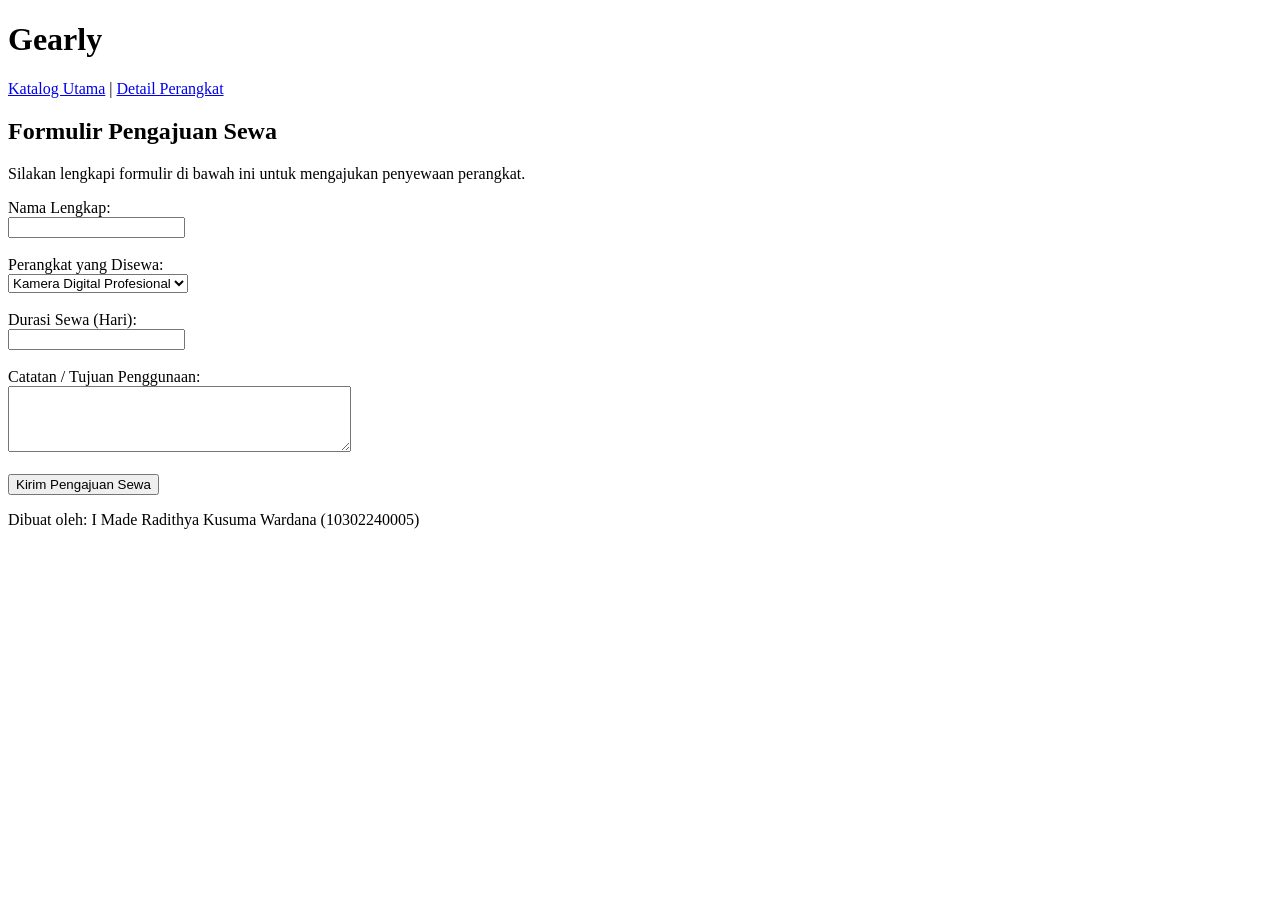
==== sewa.html @ 77690fd5 "Tugas 2: Struktur Gearly" ====
<!DOCTYPE html>
<html lang="id">
<head>
    <meta charset="UTF-8">
    <title>Formulir Penyewaan - Gearly</title>
</head>
<body>
    <header>
        <h1>Gearly</h1>
        <nav>
            <a href="index.html">Katalog Utama</a> | 
            <a href="detail.html">Detail Perangkat</a>
        </nav>
    </header>

    <main>
        <h2>Formulir Pengajuan Sewa</h2>
        <p>Silakan lengkapi formulir di bawah ini untuk mengajukan penyewaan perangkat.</p>
        
        <form action="#" method="POST">
            <label for="namaLengkap">Nama Lengkap:</label><br>
            <input type="text" id="namaLengkap" name="namaLengkap"><br><br>

            <label for="pilihanPerangkat">Perangkat yang Disewa:</label><br>
            <select id="pilihanPerangkat" name="pilihanPerangkat">
                <option value="kamera">Kamera Digital Profesional</option>
                <option value="racing_wheel">Racing Wheel Simulator</option>
            </select><br><br>

            <label for="durasiSewa">Durasi Sewa (Hari):</label><br>
            <input type="number" id="durasiSewa" name="durasiSewa" min="1"><br><br>

            <label for="catatanTambahan">Catatan / Tujuan Penggunaan:</label><br>
            <textarea id="catatanTambahan" name="catatanTambahan" rows="4" cols="40"></textarea><br><br>

            <input type="submit" value="Kirim Pengajuan Sewa">
        </form>
    </main>

    <footer>
        <p>Dibuat oleh: I Made Radithya Kusuma Wardana (10302240005)</p>
    </footer>
</body>
</html>
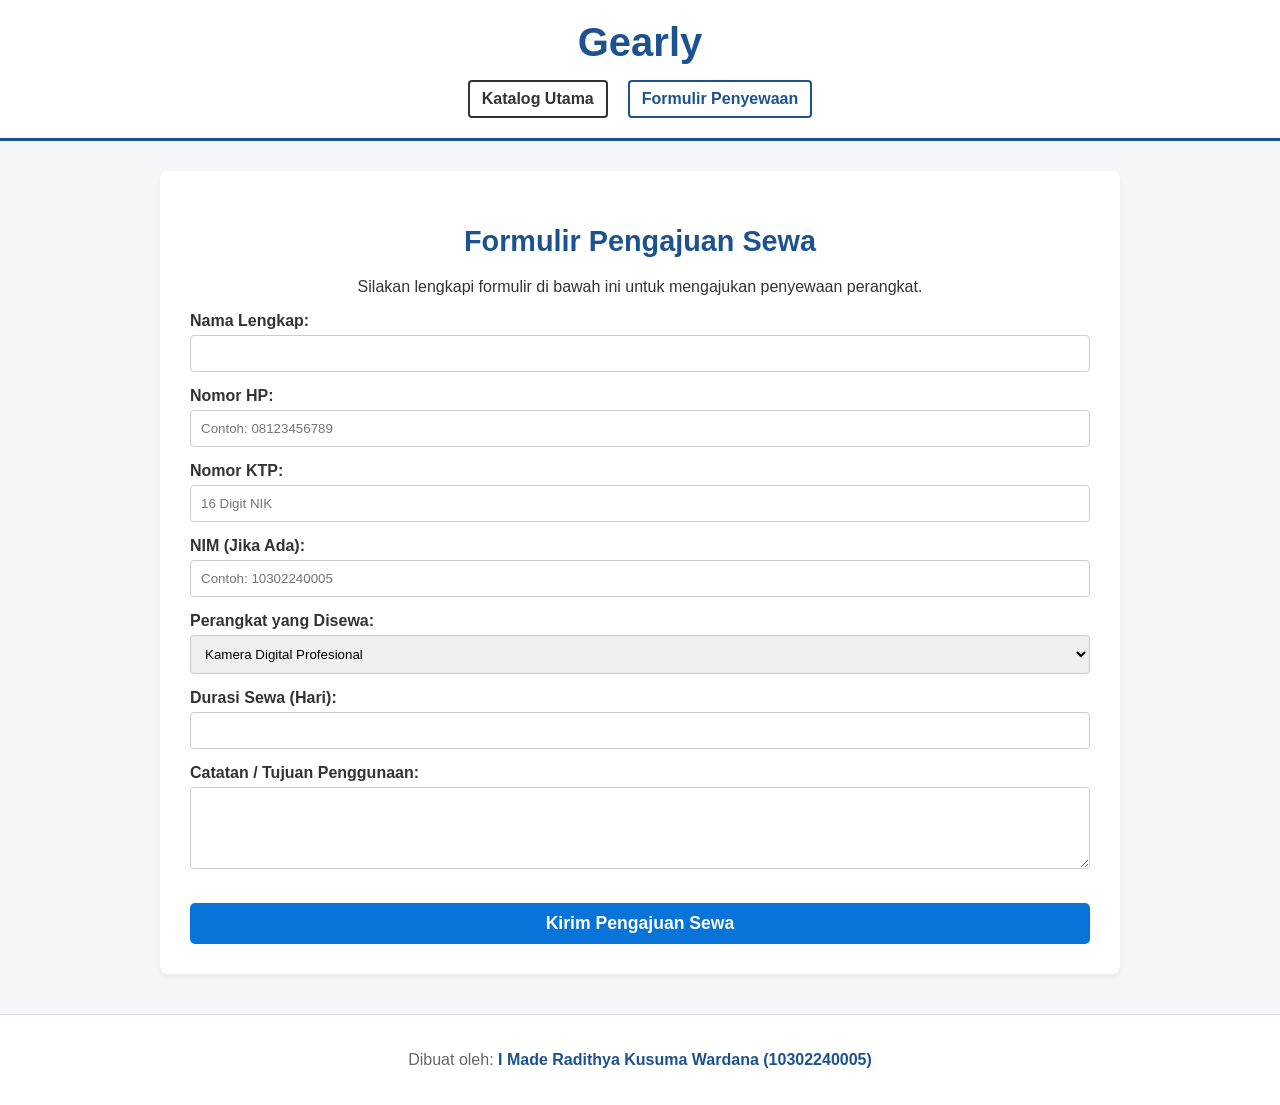
==== commit 64f0d64e: "Tugas 3" ====
--- a/sewa.html
+++ b/sewa.html
@@ -3,42 +3,73 @@
 <head>
     <meta charset="UTF-8">
     <title>Formulir Penyewaan - Gearly</title>
+    <link rel="stylesheet" href="style.css">
 </head>
 <body>
     <header>
-        <h1>Gearly</h1>
+        <div class="header-container">
+            <h1>Gearly</h1>
+        </div>
         <nav>
-            <a href="index.html">Katalog Utama</a> | 
-            <a href="detail.html">Detail Perangkat</a>
+            <ul class="nav-list">
+                <li><a href="index.html">Katalog Utama</a></li>
+                <!-- Class active dipasang di halaman formulir -->
+                <li><a href="sewa.html" class="active">Formulir Penyewaan</a></li>
+            </ul>
         </nav>
     </header>
 
-    <main>
-        <h2>Formulir Pengajuan Sewa</h2>
-        <p>Silakan lengkapi formulir di bawah ini untuk mengajukan penyewaan perangkat.</p>
+    <main class="form-container">
+        <h2 class="section-title">Formulir Pengajuan Sewa</h2>
+        <p class="text-center">Silakan lengkapi formulir di bawah ini untuk mengajukan penyewaan perangkat.</p>
         
-        <form action="#" method="POST">
-            <label for="namaLengkap">Nama Lengkap:</label><br>
-            <input type="text" id="namaLengkap" name="namaLengkap"><br><br>
+        <form action="#" method="POST" class="styled-form">
+            <div class="form-group">
+                <label for="namaLengkap">Nama Lengkap:</label>
+                <input type="text" id="namaLengkap" name="namaLengkap" required>
+            </div>
 
-            <label for="pilihanPerangkat">Perangkat yang Disewa:</label><br>
-            <select id="pilihanPerangkat" name="pilihanPerangkat">
-                <option value="kamera">Kamera Digital Profesional</option>
-                <option value="racing_wheel">Racing Wheel Simulator</option>
-            </select><br><br>
+            <!-- Field Tambahan -->
+            <div class="form-group">
+                <label for="noHp">Nomor HP:</label>
+                <input type="tel" id="noHp" name="noHp" placeholder="Contoh: 08123456789" required>
+            </div>
 
-            <label for="durasiSewa">Durasi Sewa (Hari):</label><br>
-            <input type="number" id="durasiSewa" name="durasiSewa" min="1"><br><br>
+            <div class="form-group">
+                <label for="noKtp">Nomor KTP:</label>
+                <input type="number" id="noKtp" name="noKtp" placeholder="16 Digit NIK" required>
+            </div>
 
-            <label for="catatanTambahan">Catatan / Tujuan Penggunaan:</label><br>
-            <textarea id="catatanTambahan" name="catatanTambahan" rows="4" cols="40"></textarea><br><br>
+            <div class="form-group">
+                <label for="nim">NIM (Jika Ada):</label>
+                <input type="text" id="nim" name="nim" placeholder="Contoh: 10302240005">
+            </div>
+            <!-- Akhir Field Tambahan -->
 
-            <input type="submit" value="Kirim Pengajuan Sewa">
+            <div class="form-group">
+                <label for="pilihanPerangkat">Perangkat yang Disewa:</label>
+                <select id="pilihanPerangkat" name="pilihanPerangkat">
+                    <option value="kamera">Kamera Digital Profesional</option>
+                    <option value="racing_wheel">Racing Wheel Simulator</option>
+                </select>
+            </div>
+
+            <div class="form-group">
+                <label for="durasiSewa">Durasi Sewa (Hari):</label>
+                <input type="number" id="durasiSewa" name="durasiSewa" min="1" required>
+            </div>
+
+            <div class="form-group">
+                <label for="catatanTambahan">Catatan / Tujuan Penggunaan:</label>
+                <textarea id="catatanTambahan" name="catatanTambahan" rows="4"></textarea>
+            </div>
+
+            <button type="submit" class="btn btn-submit">Kirim Pengajuan Sewa</button>
         </form>
     </main>
 
     <footer>
-        <p>Dibuat oleh: I Made Radithya Kusuma Wardana (10302240005)</p>
+        <p>Dibuat oleh: <span class="author-name">I Made Radithya Kusuma Wardana (10302240005)</span></p>
     </footer>
 </body>
 </html>
--- a/style.css
+++ b/style.css
@@ -0,0 +1,196 @@
+/* Pengaturan Warna & Font Dasar */
+body {
+    margin: 0;
+    padding: 0;
+    font-family: 'Segoe UI', Tahoma, Geneva, Verdana, sans-serif;
+    background-color: #f4f6f9;
+    color: #333333;
+}
+
+/* Penggunaan Span */
+.author-name {
+    font-weight: bold;
+    color: #1d5290;
+}
+
+/* Header & Alignment Teks */
+header {
+    background-color: #ffffff;
+    border-bottom: 3px solid #1d5290;
+    padding: 20px;
+    text-align: center;
+}
+
+header h1 {
+    margin: 0;
+    color: #1d5290;
+    font-size: 2.5em;
+    font-weight: bold;
+}
+
+/* Pembungkus menu (agar ke samping dan ada jarak) */
+.nav-list {
+    list-style-type: none;
+    padding: 0;
+    margin: 15px 0 0 0;
+    display: flex; /* Ini yang membuat menu berbaris ke samping */
+    justify-content: center; /* Menengahkan menu */
+    gap: 20px; /* Jarak antar menu agar tidak overlap */
+}
+
+/* Tampilan tombol menu */
+.nav-list li a {
+    text-decoration: none;
+    color: #333;
+    font-weight: bold;
+    padding: 8px 12px;
+    border-radius: 4px;
+    border: 2px solid #333333; 
+    transition: background-color 0.3s, color 0.3s, border-color 0.3s;
+    display: inline-block; /* Memastikan padding dan border terbentuk sempurna */
+}
+
+/* Warna saat halaman aktif */
+.nav-list li a.active {
+    border-color: #1d5290; 
+    color: #1d5290;
+}
+
+/* Warna saat di-hover */
+.nav-list li a:hover {
+    background-color: #1d5290;
+    color: #ffffff;
+    border-color: #1d5290;
+}
+
+/* Layout Main & Div */
+main {
+    max-width: 900px;
+    margin: 30px auto;
+    padding: 0 20px;
+}
+
+.section-title {
+    text-align: center;
+    font-size: 1.8em;
+    color: #1d5290;
+    margin-bottom: 20px;
+}
+
+.text-center {
+    text-align: center;
+}
+
+/* Katalog Box (Penggunaan div untuk grouping) */
+.katalog-container {
+    display: flex;
+    gap: 20px;
+    justify-content: center;
+}
+
+.card {
+    background: #ffffff;
+    border: 1px solid #ddd;
+    border-radius: 8px;
+    padding: 20px;
+    width: 45%;
+    text-align: center;
+    box-shadow: 0 4px 6px rgba(0,0,0,0.05);
+}
+
+.btn {
+    display: inline-block;
+    background-color: #0873d9;
+    color: #ffffff;
+    padding: 10px 15px;
+    text-decoration: none;
+    border-radius: 5px;
+    font-weight: bold;
+    margin-top: 15px;
+    border: none;
+    cursor: pointer;
+}
+
+.btn:hover {
+    background-color: #1d5290;
+}
+
+/* Detail & Form Layout */
+.detail-container, .form-container {
+    background: #ffffff;
+    padding: 30px;
+    border-radius: 8px;
+    box-shadow: 0 4px 6px rgba(0,0,0,0.05);
+}
+
+.styled-table {
+    width: 100%;
+    border-collapse: collapse;
+    margin-top: 15px;
+}
+
+.styled-table th, .styled-table td {
+    border: 1px solid #ddd;
+    padding: 10px;
+}
+
+.styled-table th {
+    background-color: #1d5290;
+    color: white;
+    text-align: left;
+}
+
+/* Styling Form */
+.form-group {
+    margin-bottom: 15px;
+}
+
+.form-group label {
+    display: block;
+    margin-bottom: 5px;
+    font-weight: bold;
+}
+
+.form-group input, .form-group select, .form-group textarea {
+    width: 100%;
+    padding: 10px;
+    border: 1px solid #ccc;
+    border-radius: 4px;
+    box-sizing: border-box;
+    font-family: inherit;
+}
+
+.btn-submit {
+    width: 100%;
+    font-size: 1.1em;
+}
+
+/* Footer */
+footer {
+    text-align: center;
+    padding: 20px;
+    background-color: #ffffff;
+    border-top: 1px solid #ddd;
+    margin-top: 40px;
+    color: #666;
+}
+
+/* @Media Query - Responsive Dasar */
+@media (max-width: 600px) {
+    /* Navigasi berubah dari horizontal ke vertikal */
+    .nav-list {
+        flex-direction: column;
+        align-items: center;
+        gap: 10px;
+    }
+
+    /* Card turun ke bawah di layar HP */
+    .katalog-container {
+        flex-direction: column;
+    }
+
+    .card {
+        width: 100%;
+        box-sizing: border-box;
+    }
+}
